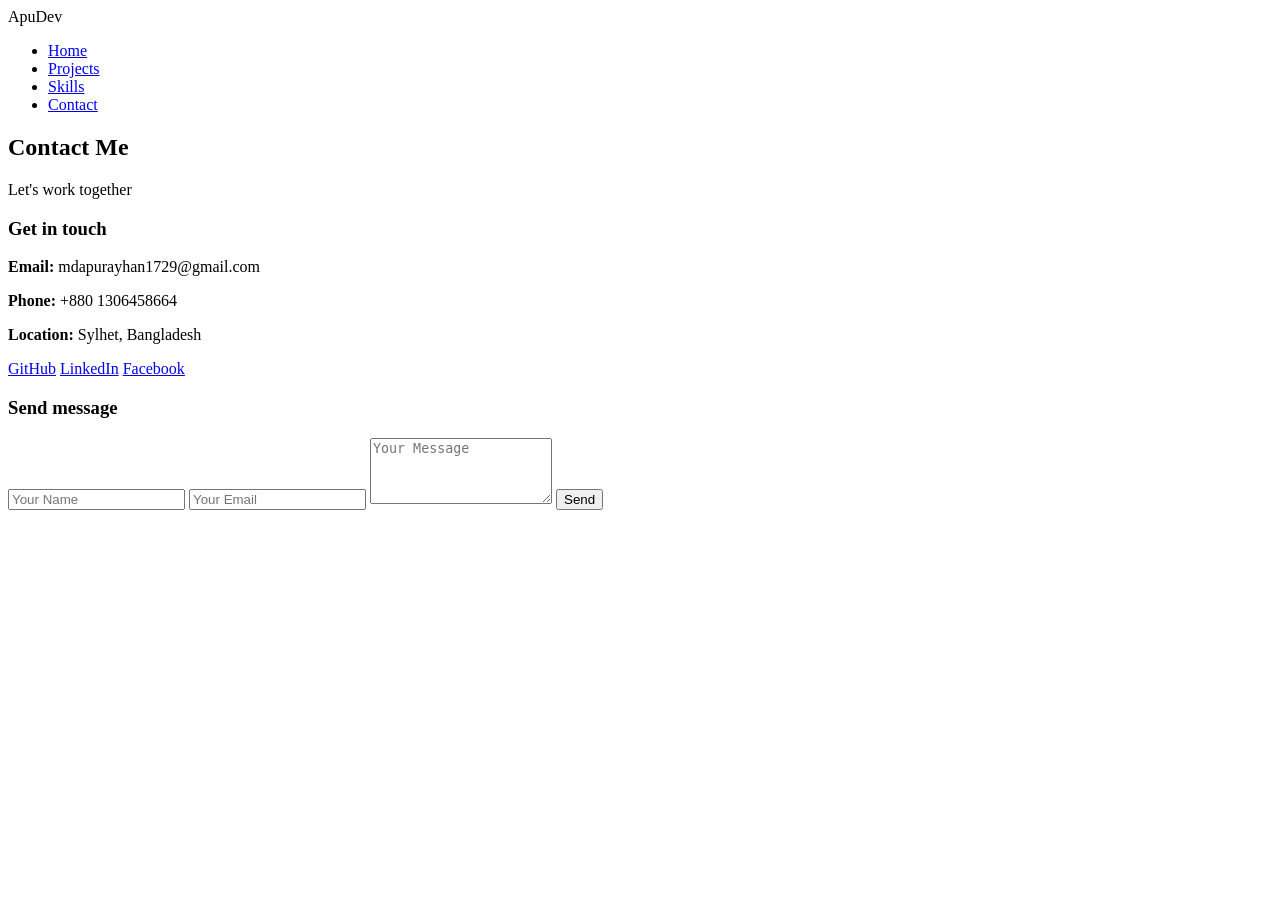
==== Portfolio/HTML/contact.html @ c7b5fc9c "Added contact section." ====
<!DOCTYPE html>
<html lang="en">

<head>
    <meta charset="UTF-8">
    <meta name="viewport" content="width=device-width, initial-scale=1.0">
    <title>Document</title>
    <link rel="stylesheet" href="../CSS/contact.css">
</head>

<body>
    <!-- NAVBAR -->
    <nav class="navbar">
        <div class="logo">ApuDev</div>
        <ul class="nav-links">
            <li><a href="../index.html">Home</a></li>
            <li><a href="projects.html">Projects</a></li>
            <li><a href="skills.html">Skills</a></li>
            <li><a href="contact.html" class="active">Contact</a></li>
        </ul>
    </nav>

    <!-- Contact Section -->
    <section class="contact-section" id="contact">
        <div class="container">
            <h2 class="contact-title">Contact Me</h2>
            <p class="contact-subtitle">Let's work together</p>

            <div class="contact-wrapper">
                <!-- Contact Info -->
                <div class="contact-info">
                    <h3>Get in touch</h3>
                    <p><strong>Email:</strong> mdapurayhan1729@gmail.com</p>
                    <p><strong>Phone:</strong> +880 1306458664</p>
                    <p><strong>Location:</strong> Sylhet, Bangladesh</p>

                    <div class="social-simple">
                        <a href="#">GitHub</a>
                        <a href="#">LinkedIn</a>
                        <a href="#">Facebook</a>
                    </div>
                </div>

                <!-- Contact Form -->
                <div class="contact-form">
                    <h3>Send message</h3>
                    <form id="simpleContactForm">
                        <input type="text" id="simpleName" placeholder="Your Name" required>
                        <input type="email" id="simpleEmail" placeholder="Your Email" required>
                        <textarea id="simpleMessage" rows="4" placeholder="Your Message" required></textarea>
                        <button type="submit" id="simpleSubmitBtn">Send</button>
                    </form>
                    <div id="simpleFormMessage"></div>
                </div>
            </div>
        </div>
    </section>
    <script src="../JS/contact.js"></script>
</body>

</html>
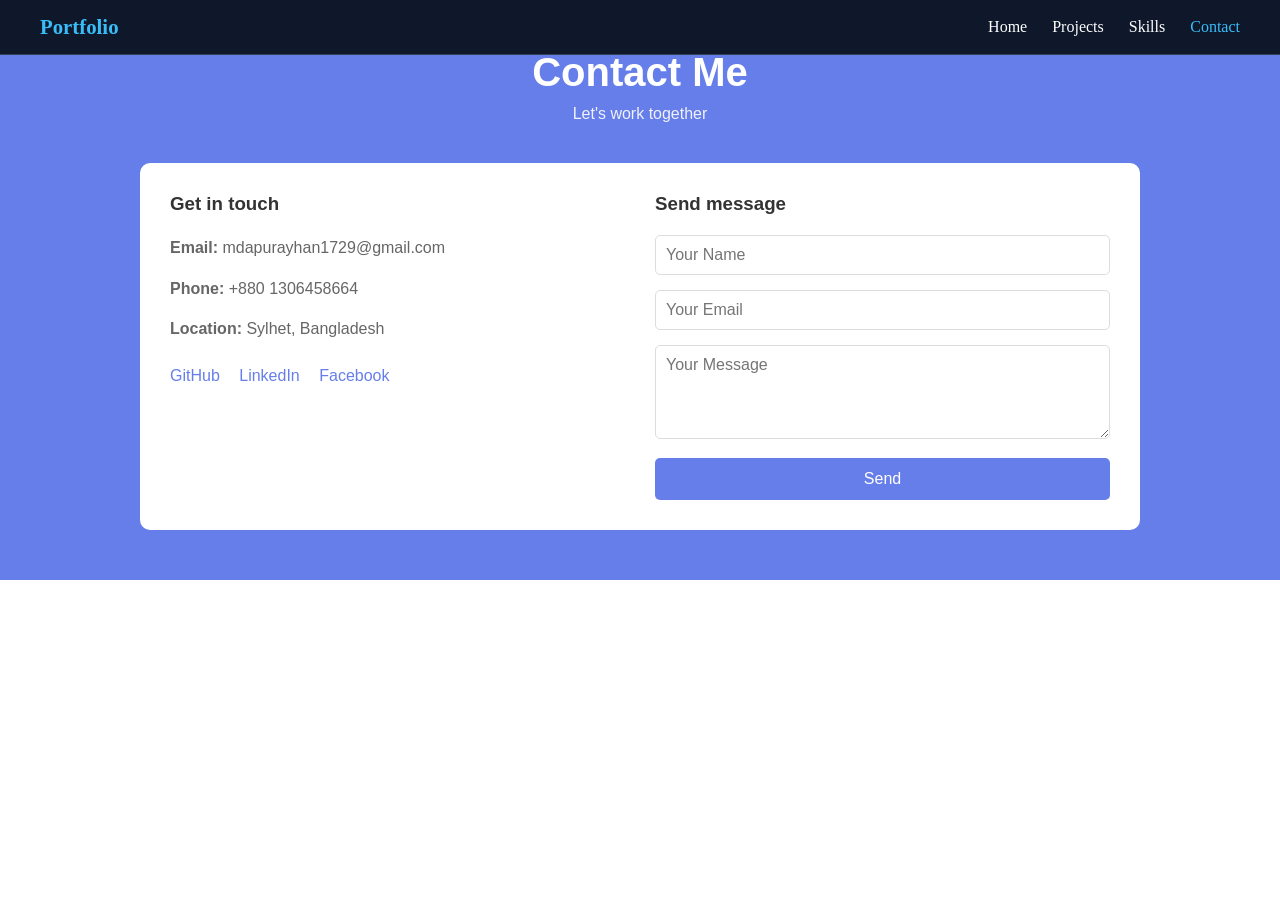
==== commit 20587f5d: "Updated navbar section." ====
--- a/Portfolio/HTML/contact.html
+++ b/Portfolio/HTML/contact.html
@@ -11,7 +11,7 @@
 <body>
     <!-- NAVBAR -->
     <nav class="navbar">
-        <div class="logo">ApuDev</div>
+        <div class="logo">Portfolio</div>
         <ul class="nav-links">
             <li><a href="../index.html">Home</a></li>
             <li><a href="projects.html">Projects</a></li>
--- a/Portfolio/CSS/contact.css
+++ b/Portfolio/CSS/contact.css
@@ -0,0 +1,182 @@
+/* Simple Contact Section */
+*{
+    margin: 0;
+    padding: 0;
+    box-sizing: border-box;
+}
+
+/* Navbar section */
+.navbar {
+    position: fixed;
+    top: 0;
+    width: 100%;
+    display: flex;
+    justify-content: space-between;
+    align-items: center;
+    padding: 15px 40px;
+    background: #0f172a;
+    z-index: 1000;
+    border-bottom: 1px solid #334155;
+}
+
+.logo {
+    font-weight: bold;
+    font-size: 1.3rem;
+    color: #38bdf8;
+}
+
+.nav-links {
+    list-style: none;
+    display: flex;
+    gap: 25px;
+}
+
+.nav-links a {
+    text-decoration: none;
+    color: white;
+    transition: 0.3s;
+}
+
+.nav-links a:hover,
+.nav-links a.active {
+    color: #38bdf8;
+}
+
+/* contack section  */
+.contact-section {
+    padding: 50px 20px;
+    background: #667eea;
+    font-family: Arial, sans-serif;
+}
+
+.container {
+    max-width: 1000px;
+    margin: 0 auto;
+}
+
+.contact-title {
+    text-align: center;
+    font-size: 2.5rem;
+    color: white;
+    margin-bottom: 10px;
+}
+
+.contact-subtitle {
+    text-align: center;
+    color: white;
+    margin-bottom: 40px;
+    opacity: 0.9;
+}
+
+.contact-wrapper {
+    display: grid;
+    grid-template-columns: 1fr 1fr;
+    gap: 30px;
+    background: white;
+    border-radius: 10px;
+    padding: 30px;
+}
+
+/* Contact Info */
+.contact-info h3 {
+    margin-bottom: 20px;
+    color: #333;
+}
+
+.contact-info p {
+    margin-bottom: 15px;
+    color: #666;
+    line-height: 1.6;
+}
+
+.social-simple {
+    margin-top: 25px;
+}
+
+.social-simple a {
+    display: inline-block;
+    margin-right: 15px;
+    color: #667eea;
+    text-decoration: none;
+}
+
+.social-simple a:hover {
+    text-decoration: underline;
+}
+
+/* Contact Form */
+.contact-form h3 {
+    margin-bottom: 20px;
+    color: #333;
+}
+
+.contact-form input,
+.contact-form textarea {
+    width: 100%;
+    padding: 10px;
+    margin-bottom: 15px;
+    border: 1px solid #ddd;
+    border-radius: 5px;
+    font-size: 1rem;
+    font-family: inherit;
+}
+
+.contact-form input:focus,
+.contact-form textarea:focus {
+    outline: none;
+    border-color: #667eea;
+}
+
+.contact-form button {
+    width: 100%;
+    padding: 12px;
+    background: #667eea;
+    color: white;
+    border: none;
+    border-radius: 5px;
+    font-size: 1rem;
+    cursor: pointer;
+}
+
+.contact-form button:hover {
+    background: #5a67d8;
+}
+
+.contact-form button:disabled {
+    opacity: 0.5;
+    cursor: not-allowed;
+}
+
+/* Form Message */
+#simpleFormMessage {
+    margin-top: 15px;
+    padding: 10px;
+    border-radius: 5px;
+    text-align: center;
+    display: none;
+}
+
+#simpleFormMessage.success {
+    display: block;
+    background: #d4edda;
+    color: #155724;
+    border: 1px solid #c3e6cb;
+}
+
+#simpleFormMessage.error {
+    display: block;
+    background: #f8d7da;
+    color: #721c24;
+    border: 1px solid #f5c6cb;
+}
+
+/* Responsive */
+@media (max-width: 768px) {
+    .contact-wrapper {
+        grid-template-columns: 1fr;
+    }
+    
+    .contact-title {
+        font-size: 2rem;
+    }
+}
